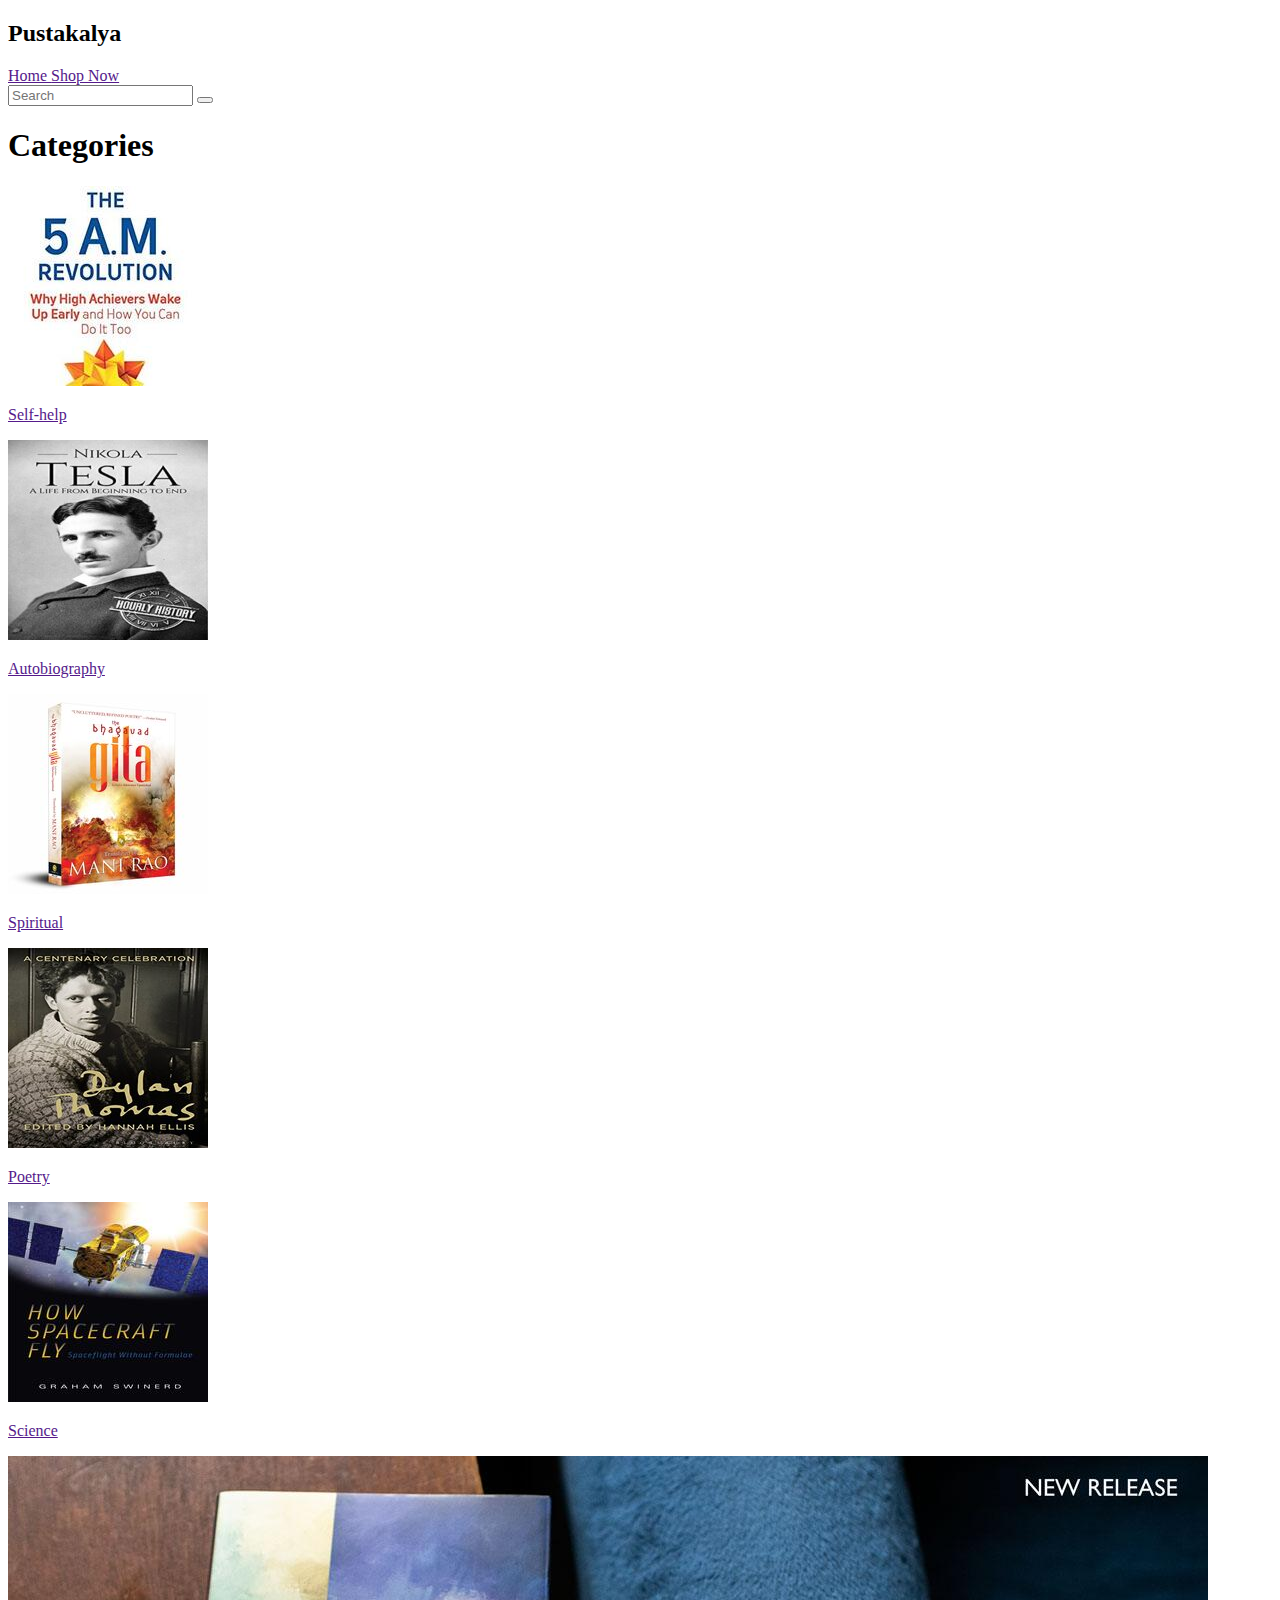
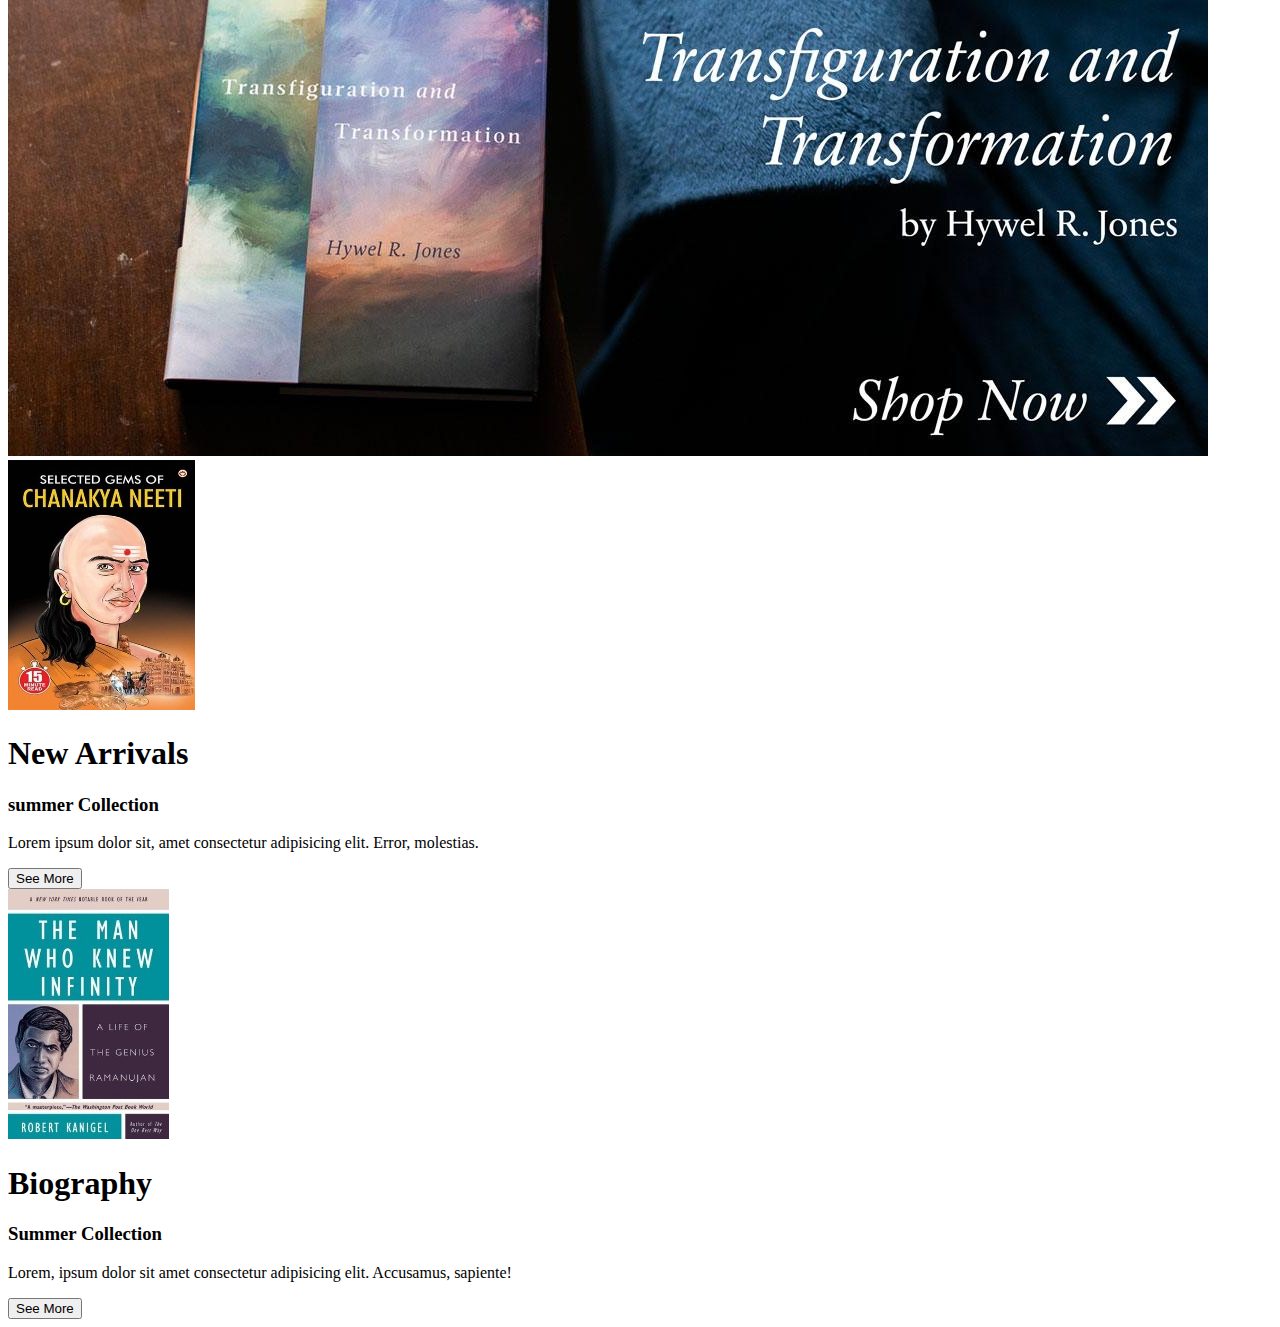
==== index.html @ abcb007b "feat: home page added" ====
<!DOCTYPE html>
<html lang="en">

<head>
  <meta charset="UTF-8">
  <meta http-equiv="X-UA-Compatible" content="IE=edge">
  <meta name="viewport" content="width=device-width, initial-scale=1.0">
  <link rel="stylesheet" href="/style.css">
  <link rel="stylesheet" href="/home/home.css">
  <title>Pustakalya</title>
</head>

<body>
  <article class="app-container">
    <header class="nav">
      <nav class="nav-left">
        <h2 id="nav-title">Pustakalya</h2>
        <a class="gray-title" href="">
          <h4" id="nav-title">Home</h4>
        </a>
        <a class="gray-title" href="">
          <h4" id="nav-title">Shop Now</h4>
        </a>
      </nav>
      <div class="align-center">
        <div class="search-bar"><input type="search" name="email" placeholder="Search" class="input-rounded" />
          <button class="link-no-style search-bar-btn">
            <i style="font-size: 1.5rem;" class="bi bi-search"></i>
          </button></div>
      </div>
      <div class="icon-container">
        <a class="topnav-link" href=""><span><i class="bi bi-person-fill"></i></span></i></a>
        <a class="topnav-link" href=""><span><i class="bi bi-suit-heart-fill"></i></span"></a>
        <a class="topnav-link" href=""><span><i class="bi bi-cart-check-fill"></i></span></a>
      </div>
    </header>

    <div class="category-container">
      <h1 id="heading">Categories</h1>
      <div class="category-cards">
        <a class="link-no-style" href="">
          <div class="option-div">
            <div class="card card-one">
              <div class="card_image"> <img src="/img/cat-img-1.jpg" /> </div>
              <div class="card_title title-white">
                <p>Self-help</p>
              </div>
            </div>
          </div>
        </a>
        <a class="link-no-style" href="">
          <div class="option-div">
            <div class="card card-one">
              <div class="card_image"> <img src="/img/cat-img-2.jpg" /> </div>
              <div class="card_title title-white">
                <p>Autobiography</p>
              </div>
            </div>
          </div>
        </a>
        <a class="link-no-style" href="">
          <div class="option-div">
            <div class="card card-one">
              <div class="card_image"> <img src="/img/cat-img-3.jpg" /> </div>
              <div class="card_title title-white">
                <p>Spiritual</p>
              </div>
            </div>
          </div>
        </a>
        <a class="link-no-style" href="">
          <div class="option-div">
            <div class="card card-one">
              <div class="card_image"> <img src="/img/cat-img-4.jpg" /> </div>
              <div class="card_title title-white">
                <p>Poetry</p>
              </div>
            </div>
          </div>
        </a>
        <a class="link-no-style" href="">
          <div class="option-div">
            <div class="card card-one">
              <div class="card_image"> <img src="/img/cat-img-5.jpg" /> </div>
              <div class="card_title title-white">
                <p>Science</p>
              </div>
            </div>
          </div>
      </div></a>
      <div class="slider-img">
        <img class="banner-img mrg-med" src="/img/slider.jpg" alt="">
      </div>
      <section class="new-arrivals">
        <div class="new-arrivals-container">
          <div class="arrival-card">
            <div class="card-arrival">
              <div class="card_image"> <img src="/img/chankya_ccexpress.jpeg" /> </div>
              <div class="card_title">
                <h1>New Arrivals</h1>
                <h3>summer Collection</h3>
                <p>Lorem ipsum dolor sit, amet consectetur adipisicing elit. Error, molestias.</p>
                <a href=""><button>See More</button></a>
              </div>
            </div>
          </div>
          <div class="arrival-card">
            <div class="card-arrival">
              <div class="card_image"> <img src="/img/ramanujan_ccexpress.jpeg" /> </div>
              <div class="card_title ">
                <h1>Biography</h1>
                <h3>Summer Collection</h3>
                <p>Lorem, ipsum dolor sit amet consectetur adipisicing elit. Accusamus, sapiente!</p>
                <a href=""><button>See More</button></a>

              </div>
            </div>
          </div>
        </div>
      </section>
  </article>


</body>

</html>
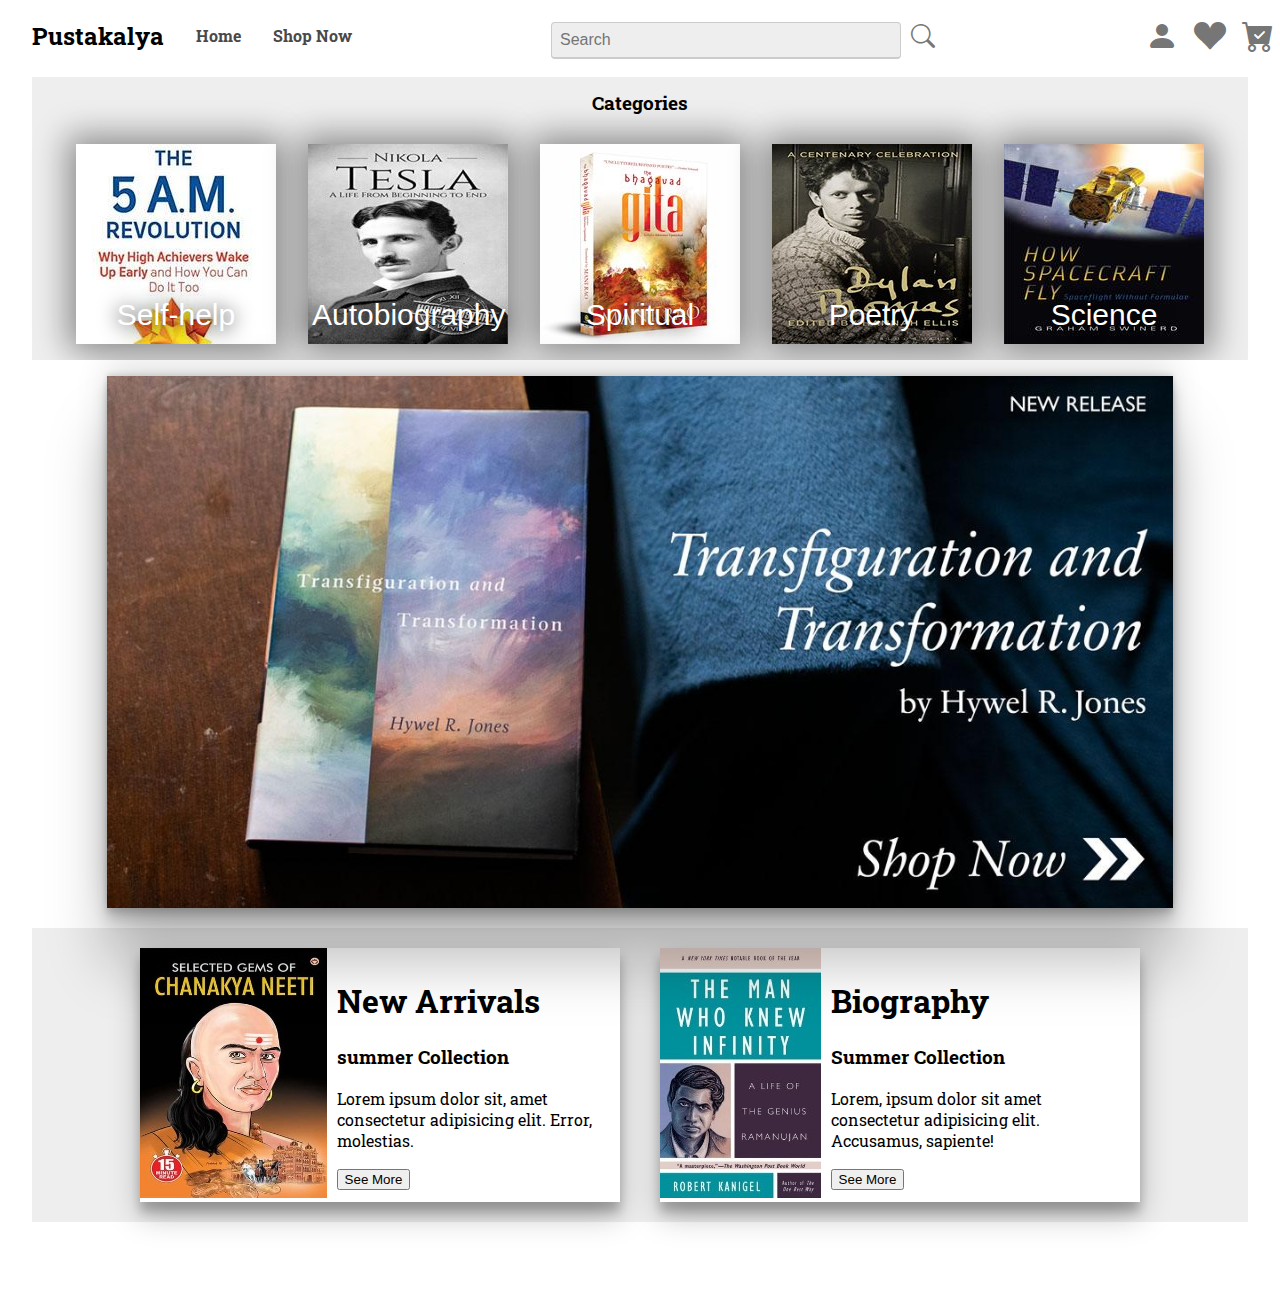
==== commit e035e8e9: "refactor: minor changes" ====
--- a/index.html
+++ b/index.html
@@ -112,7 +112,6 @@
                 <h3>Summer Collection</h3>
                 <p>Lorem, ipsum dolor sit amet consectetur adipisicing elit. Accusamus, sapiente!</p>
                 <a href=""><button>See More</button></a>
-
               </div>
             </div>
           </div>
--- a/style.css
+++ b/style.css
@@ -0,0 +1,188 @@
+@import url('https://fonts.googleapis.com/css2?family=Roboto+Slab:wght@300&display=swap');
+@import url("https://cdn.jsdelivr.net/npm/bootstrap-icons@1.8.1/font/bootstrap-icons.css");
+@import "./topnav.css";
+@import "./card.css";
+
+:root {
+    --main-light-color: #fbcfe8;
+    --img-square: 200px;
+}
+
+body {
+    margin: 0;
+    padding: 0;
+    box-sizing: border-box;
+    height: 100vh;
+    font-family: 'Roboto Slab', serif;
+}
+
+.app-container {
+    display: grid;
+    grid-template-columns: repeat(5, 1fr);
+    gap: 5px;
+    grid-template-areas:
+        "header header header header header"
+        "category category category category category"
+        "slider slider slider slider slider"
+        "arrivals arrivals arrivals arrivals arrivals";
+}
+
+.app-container {
+    display: flex;
+    flex-direction: column;
+}
+
+/*topnav*/
+
+.slider-img {
+    grid-area: slider;
+    background-color: white;
+    padding: 1rem;
+}
+
+/* slider */
+.slider-img {
+    position: relative;
+    text-align: center;
+    color: white;
+}
+
+.banner-img {
+    width: 90%;
+    box-shadow: rgba(0, 0, 0, 0.25) 0px 54px 55px, rgba(0, 0, 0, 0.12) 0px -12px 30px, rgba(0, 0, 0, 0.12) 0px 4px 6px, rgba(0, 0, 0, 0.17) 0px 12px 13px, rgba(0, 0, 0, 0.09) 0px -3px 5px;
+}
+
+.text-right {
+    position: absolute;
+    top: 10rem;
+    right: 70rem;
+    font-weight: bolder;
+}
+
+/* category */
+.link-no-style {
+    text-decoration: none;
+}
+
+#heading {
+    align-self: center;
+    font-size: larger;
+}
+
+.category-container {
+    grid-area: category;
+    background-color: rgb(238, 238, 238);
+    display: flex;
+    flex-direction: column;
+    align-self: center;
+    width: 95%;
+    align-self: center;
+    margin-bottom: 5rem;
+}
+
+.category-cards {
+    display: flex;
+    flex-direction: row;
+    flex-wrap: wrap;
+    justify-content: center;
+}
+
+.title-white {
+    color: white;
+}
+
+.new-arrivals {
+    grid-area: arrivals;
+    display: flex;
+    flex-direction: row;
+    flex-wrap: wrap;
+    justify-content: center;
+}
+
+.option-div {
+    width: 200px;
+    height: 200px;
+    margin: 1rem;
+}
+
+.category-img:hover {
+    opacity: .5;
+    transition: .9s;
+}
+
+.card {
+    width: 200px;
+    height: 200px;
+    padding: 0%;
+    box-shadow: 5px 5px 30px 7px rgba(0, 0, 0, 0.25), -5px -5px 30px 7px rgba(0, 0, 0, 0.22);
+    cursor: pointer;
+    transition: 0.4s;
+}
+
+
+.card .card_image img {
+    width: inherit;
+    height: inherit;
+}
+
+.card .card_title {
+    text-align: center;
+    border-radius: 0px 0px 40px 40px;
+    font-family: sans-serif;
+    font-size: 30px;
+    text-shadow: -1px 2px 20px #000000;
+    margin-top: -80px;
+    height: 40px;
+}
+
+.card:hover {
+    transform: scale(1.1, 1.1);
+    transition: 0.30s;
+    box-shadow: 5px 5px 30px 15px rgba(0, 0, 0, 0.25),
+        -5px -5px 30px 15px rgba(0, 0, 0, 0.22);
+}
+
+
+
+::-webkit-scrollbar {
+    width: 0.3rem;
+}
+
+
+
+::-webkit-scrollbar-thumb {
+    background: none;
+}
+
+::-webkit-scrollbar-thumb:hover {
+    background: black;
+}
+
+/*Arrival card horizontal*/
+.card-arrival {
+    display: flex;
+    flex-direction: row;
+    justify-content: space-around;
+    width: 30rem;
+    margin: 20px;
+    background-color: white;
+    box-shadow: rgba(0, 0, 0, 0.25) 0px 14px 28px, rgba(0, 0, 0, 0.22) 0px 10px 10px;
+}
+
+.card_image {
+    align-self: center;
+}
+
+.card_title {
+    margin: 2%;
+}
+
+.new-arrivals-container {
+    display: flex;
+    flex-direction: row;
+    justify-content: space-around;
+    flex-wrap: wrap;
+    justify-content: space-between;
+}
+
+/*product card vertical*/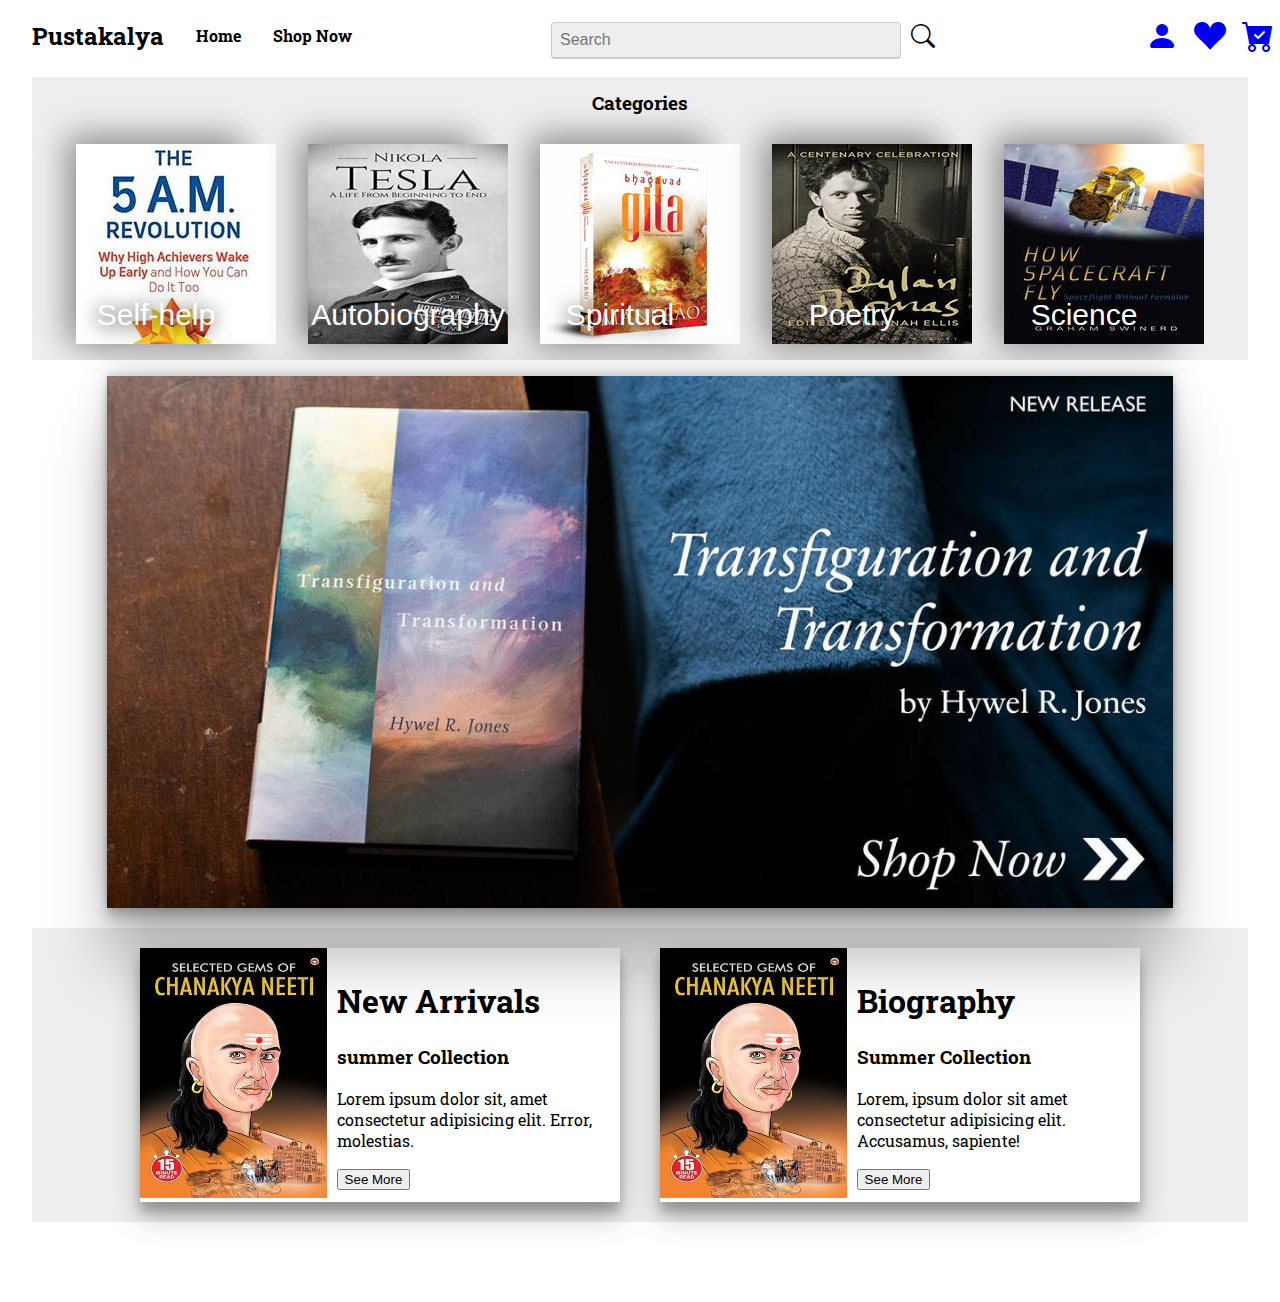
==== commit 2dc7afad: "fix: image added and  size set" ====
--- a/index.html
+++ b/index.html
@@ -106,7 +106,7 @@
           </div>
           <div class="arrival-card">
             <div class="card-arrival">
-              <div class="card_image"> <img src="/img/ramanujan_ccexpress.jpeg" /> </div>
+              <div class="card_image"> <img src="/img/chankya_ccexpress.jpeg" /> </div>
               <div class="card_title ">
                 <h1>Biography</h1>
                 <h3>Summer Collection</h3>
--- a/style.css
+++ b/style.css
@@ -111,8 +111,7 @@
 }
 
 .card {
-    width: 200px;
-    height: 200px;
+    width: 10rem;
     padding: 0%;
     box-shadow: 5px 5px 30px 7px rgba(0, 0, 0, 0.25), -5px -5px 30px 7px rgba(0, 0, 0, 0.22);
     cursor: pointer;
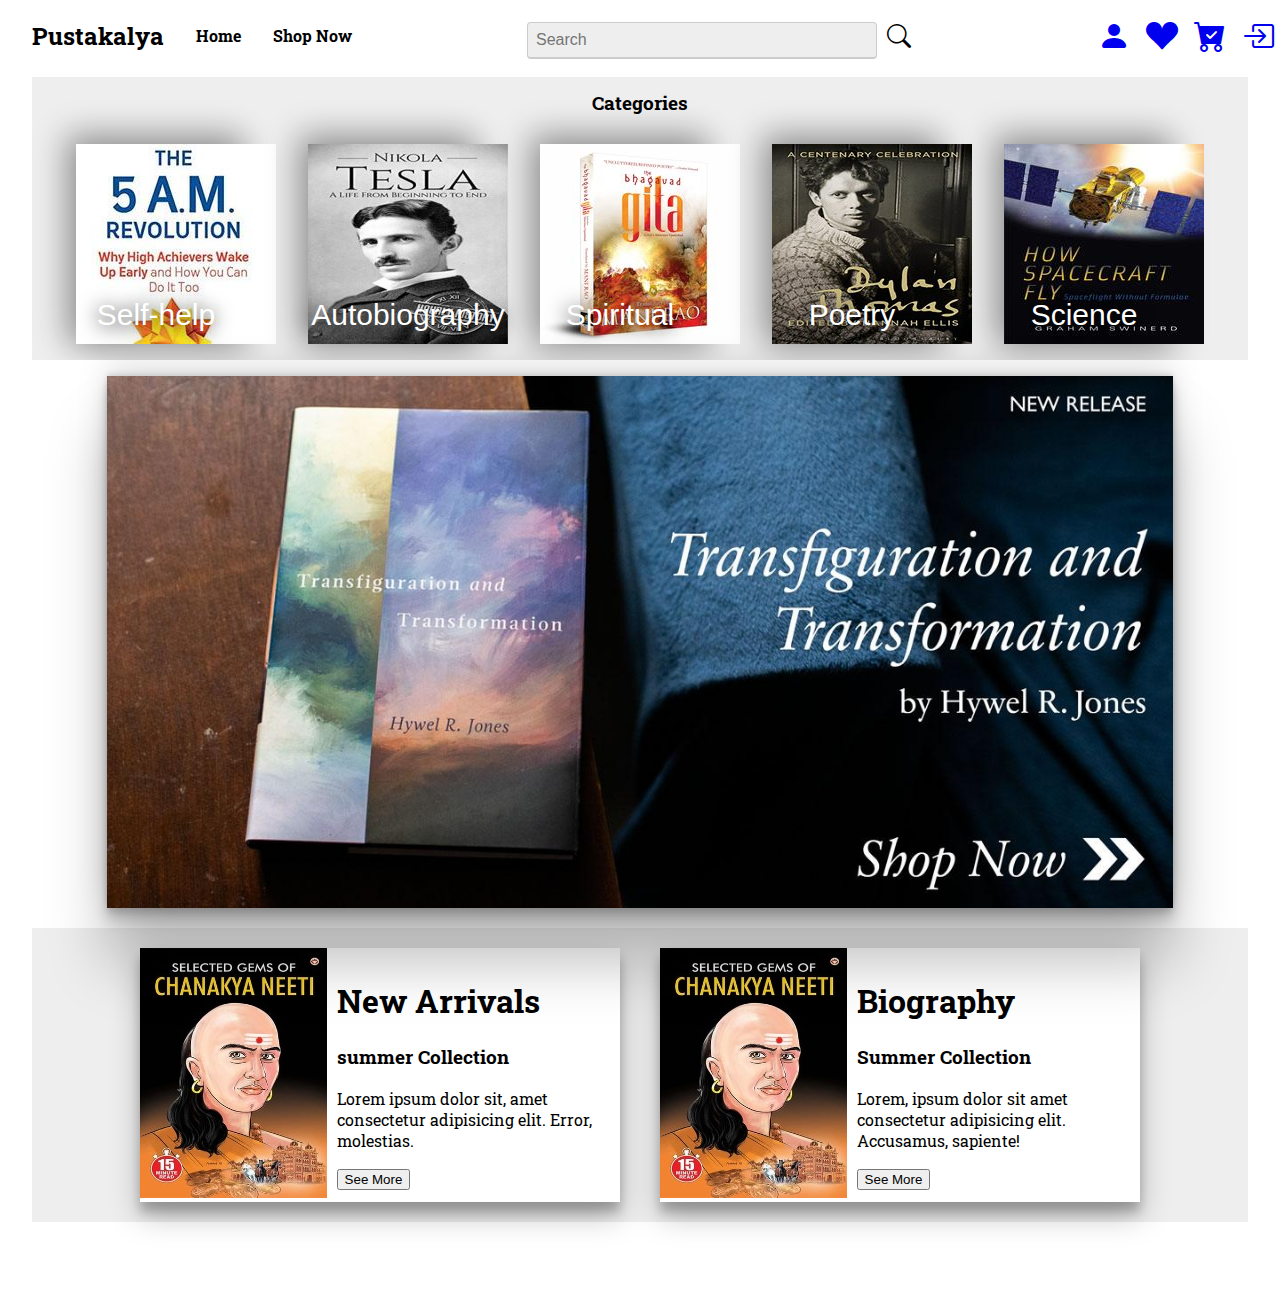
==== commit df1c47ea: "feat: links added" ====
--- a/index.html
+++ b/index.html
@@ -18,7 +18,7 @@
         <a class="gray-title" href="">
           <h4" id="nav-title">Home</h4>
         </a>
-        <a class="gray-title" href="">
+        <a class="gray-title" href="/products/products.html">
           <h4" id="nav-title">Shop Now</h4>
         </a>
       </nav>
@@ -29,9 +29,10 @@
           </button></div>
       </div>
       <div class="icon-container">
-        <a class="topnav-link" href=""><span><i class="bi bi-person-fill"></i></span></i></a>
-        <a class="topnav-link" href=""><span><i class="bi bi-suit-heart-fill"></i></span"></a>
+        <a class="topnav-link" href="/login/login.html"><span><i class="bi bi-person-fill"></i></span></i></a>
+        <a class="topnav-link" href="/wishlist/wishlist.html"><span><i class="bi bi-suit-heart-fill"></i></span"></a>
         <a class="topnav-link" href=""><span><i class="bi bi-cart-check-fill"></i></span></a>
+        <a class="topnav-link" href="/signup/sign.html"><span><i class="bi bi-box-arrow-in-right"></i></i></span></a>
       </div>
     </header>
 
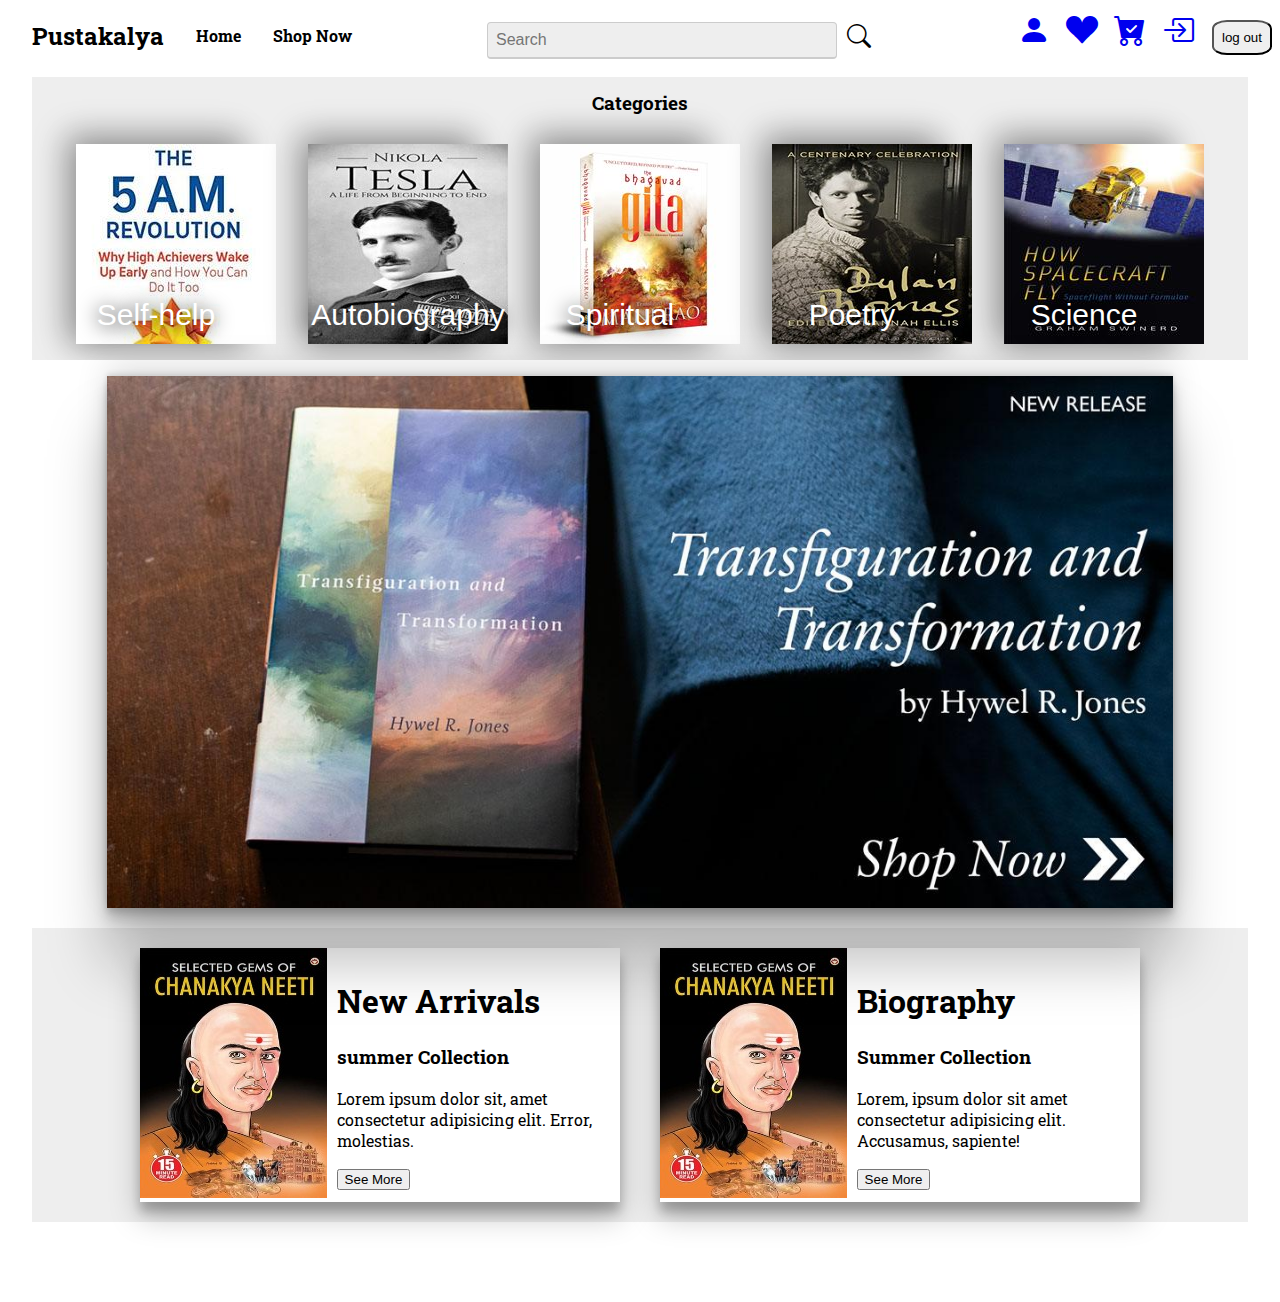
==== commit 2af9e5c2: "feat: links added" ====
--- a/index.html
+++ b/index.html
@@ -31,8 +31,9 @@
       <div class="icon-container">
         <a class="topnav-link" href="/login/login.html"><span><i class="bi bi-person-fill"></i></span></i></a>
         <a class="topnav-link" href="/wishlist/wishlist.html"><span><i class="bi bi-suit-heart-fill"></i></span"></a>
-        <a class="topnav-link" href=""><span><i class="bi bi-cart-check-fill"></i></span></a>
+        <a class="topnav-link" href="/cart/cart.html"><span><i class="bi bi-cart-check-fill"></i></span></a>
         <a class="topnav-link" href="/signup/sign.html"><span><i class="bi bi-box-arrow-in-right"></i></i></span></a>
+      <button class="log-out"> log out</button>
       </div>
     </header>
 
--- a/style.css
+++ b/style.css
@@ -184,4 +184,8 @@
     justify-content: space-between;
 }
 
-/*product card vertical*/+.log-out{
+    padding: 0.5rem;
+    margin: 0.5rem;
+    border-radius: 25%;
+}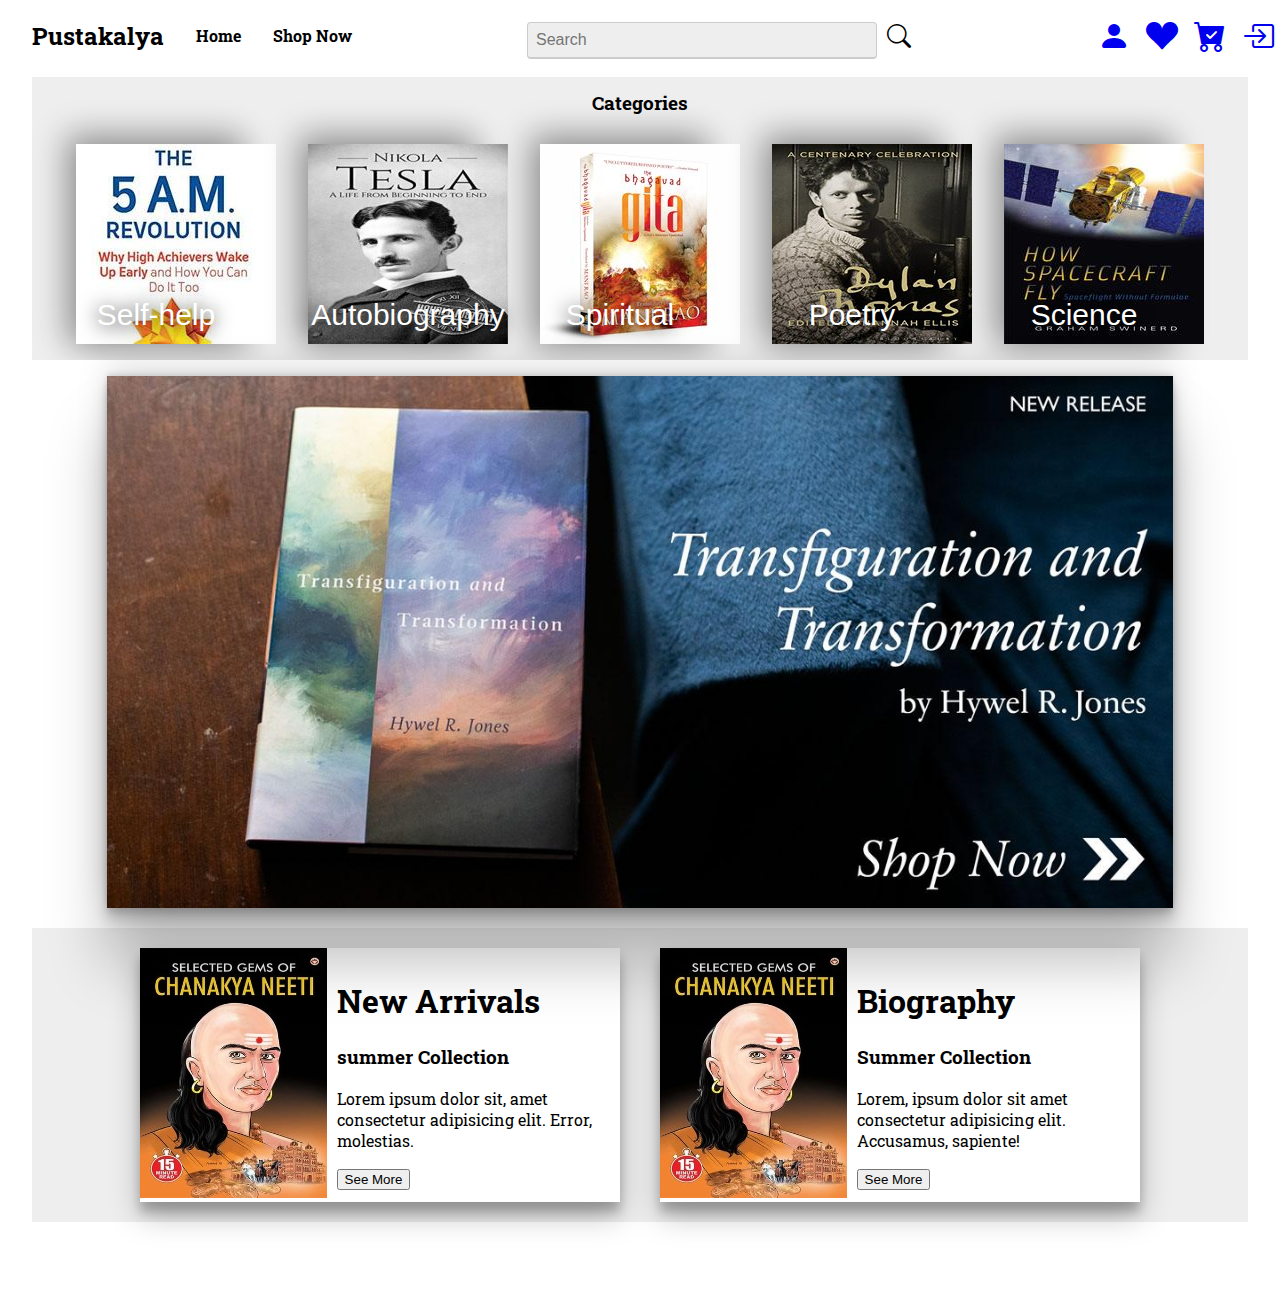
==== commit 8634bc88: "refactor: sign up link removed" ====
--- a/index.html
+++ b/index.html
@@ -32,8 +32,8 @@
         <a class="topnav-link" href="/login/login.html"><span><i class="bi bi-person-fill"></i></span></i></a>
         <a class="topnav-link" href="/wishlist/wishlist.html"><span><i class="bi bi-suit-heart-fill"></i></span"></a>
         <a class="topnav-link" href="/cart/cart.html"><span><i class="bi bi-cart-check-fill"></i></span></a>
-        <a class="topnav-link" href="/signup/sign.html"><span><i class="bi bi-box-arrow-in-right"></i></i></span></a>
-      <button class="log-out"> log out</button>
+        <a class="topnav-link" href="#"><span><i class="bi bi-box-arrow-in-right"></i></i></span></a>
+    
       </div>
     </header>
 
